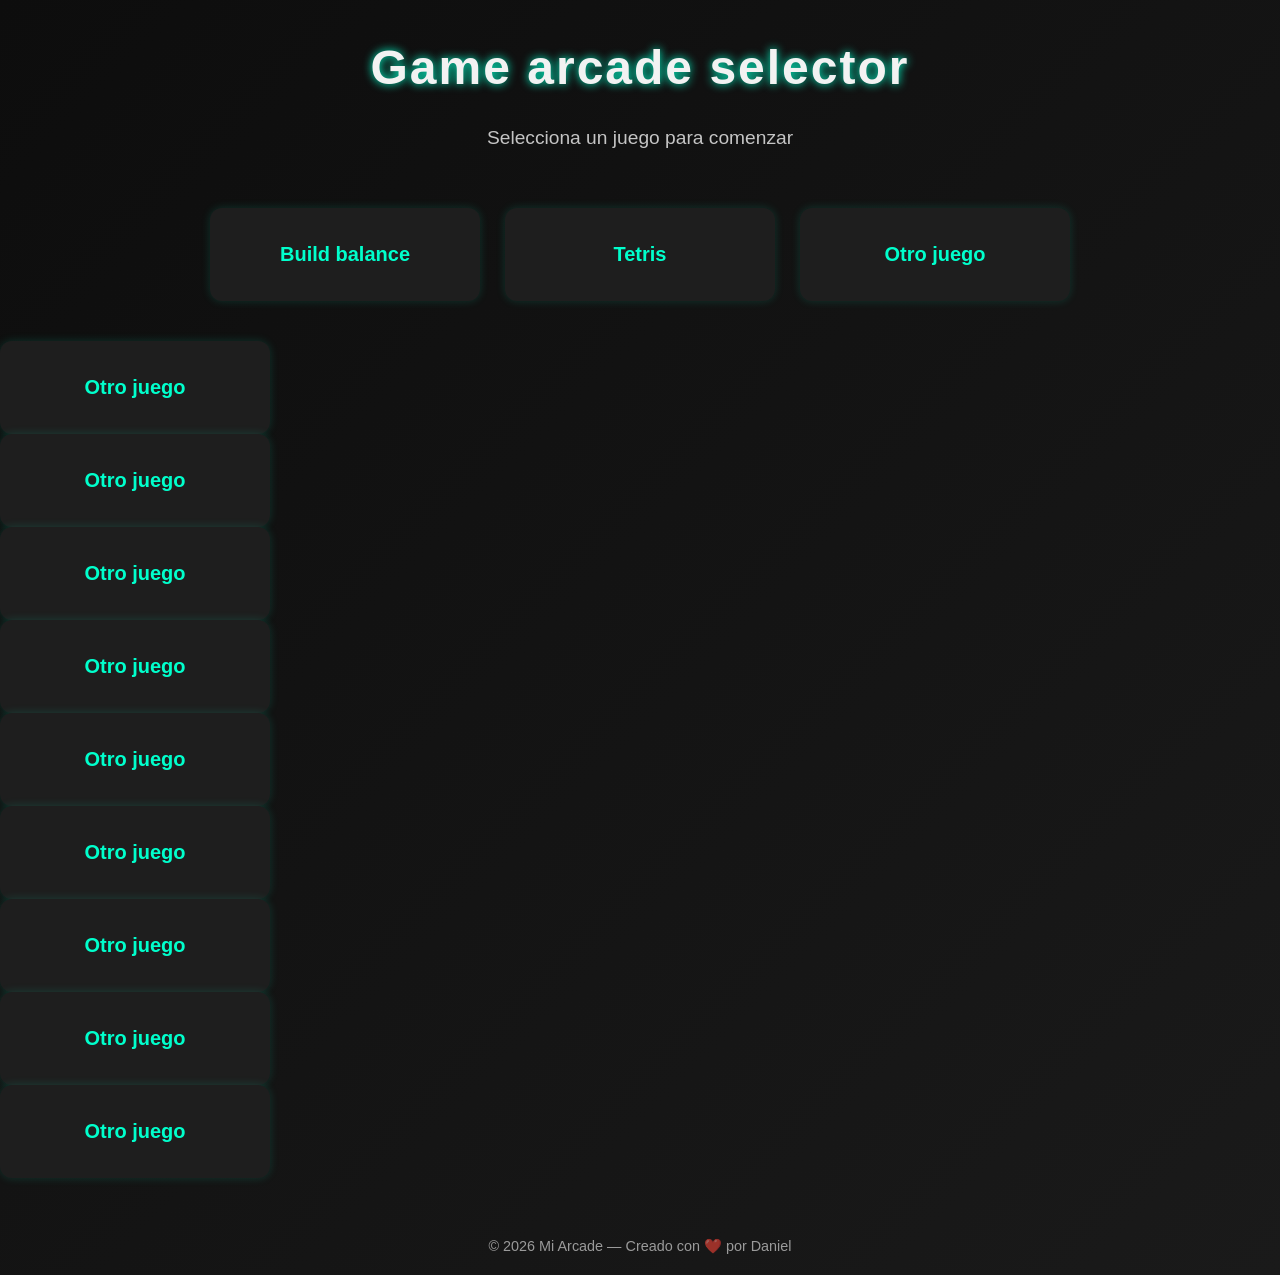
==== index.html @ 7bc180bf "Update index.html" ====
<!DOCTYPE html>
<html lang="es">
<head>
  <meta charset="UTF-8">
  <meta name="viewport" content="width=device-width, initial-scale=1.0">
  <title>Mi Arcade</title>

  <style>
    /* Estilos generales */
    body {
      font-family: 'Segoe UI', Arial, sans-serif;
      background: linear-gradient(135deg, #0d0d0d, #1a1a1a);
      color: #f2f2f2;
      margin: 0;
      padding: 0;
      text-align: center;
    }

    h1 {
      margin-top: 40px;
      font-size: 3rem;
      letter-spacing: 2px;
      text-shadow: 0 0 10px #00ffcc;
    }

    p {
      font-size: 1.2rem;
      opacity: 0.8;
    }

    /* Contenedor de juegos */
    .game-list {
      display: flex;
      flex-wrap: wrap;
      justify-content: center;
      gap: 25px;
      padding: 40px 20px;
    }

    /* Tarjeta de juego */
    .game {
      background: #1e1e1e;
      padding: 25px;
      border-radius: 12px;
      width: 220px;
      transition: transform 0.25s ease, background 0.25s ease;
      box-shadow: 0 0 10px rgba(0, 255, 204, 0.15);
    }

    .game:hover {
      transform: translateY(-6px) scale(1.05);
      background: #262626;
      box-shadow: 0 0 15px rgba(0, 255, 204, 0.3);
    }

    /* Enlaces */
    a {
      color: #00ffcc;
      text-decoration: none;
      font-size: 20px;
      font-weight: bold;
      display: block;
      padding: 10px 0;
    }

    a:hover {
      text-shadow: 0 0 8px #00ffcc;
    }

    /* Footer */
    footer {
      margin-top: 40px;
      padding: 20px;
      font-size: 0.9rem;
      opacity: 0.6;
    }
  </style>
</head>

<body>

  <h1>Game arcade selector</h1>
  <p>Selecciona un juego para comenzar</p>

  <div class="game-list">
    <div class="game">
      <a href="games/stack/index.html">Build balance</a>
    </div>

    <div class="game">
      <a href="games/tetris/index.html">Tetris</a>
    </div>

    <div class="game">
      <a href="games/otro-juego/index.html">Otro juego</a>
    </div>
  </div>

      <div class="game">
      <a href="games/otro-juego/index.html">Otro juego</a>
    </div>
  </div>

      <div class="game">
      <a href="games/otro-juego/index.html">Otro juego</a>
    </div>
  </div>

      <div class="game">
      <a href="games/otro-juego/index.html">Otro juego</a>
    </div>
  </div>

      <div class="game">
      <a href="games/otro-juego/index.html">Otro juego</a>
    </div>
  </div>

      <div class="game">
      <a href="games/otro-juego/index.html">Otro juego</a>
    </div>
  </div>

      <div class="game">
      <a href="games/otro-juego/index.html">Otro juego</a>
    </div>
  </div>

      <div class="game">
      <a href="games/otro-juego/index.html">Otro juego</a>
    </div>
  </div>

      <div class="game">
      <a href="games/otro-juego/index.html">Otro juego</a>
    </div>
  </div>

      <div class="game">
      <a href="games/otro-juego/index.html">Otro juego</a>
    </div>
  </div>

  <footer>
    © 2026 Mi Arcade — Creado con ❤️ por Daniel
  </footer>

</body>
</html>
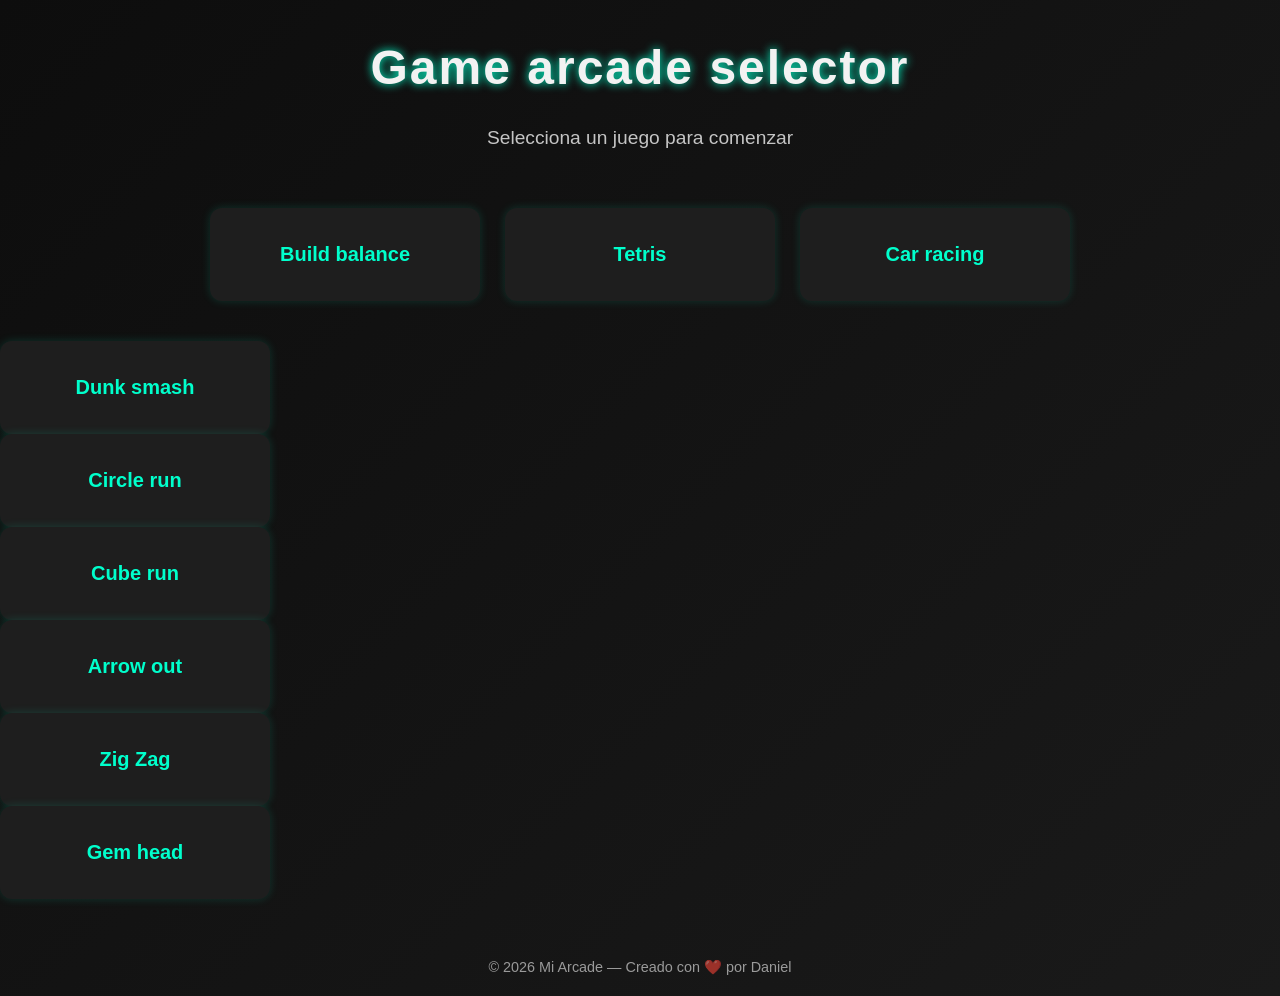
==== commit a99df780: "Update index.html" ====
--- a/index.html
+++ b/index.html
@@ -92,54 +92,41 @@
     </div>
 
     <div class="game">
-      <a href="games/otro-juego/index.html">Otro juego</a>
+      <a href="games/car_racing/index.html">Car racing</a>
     </div>
   </div>
 
       <div class="game">
-      <a href="games/otro-juego/index.html">Otro juego</a>
+      <a href="games/dunk_smash/index.html">Dunk smash</a>
     </div>
   </div>
 
       <div class="game">
-      <a href="games/otro-juego/index.html">Otro juego</a>
+      <a href="games/circle_run/index.html">Circle run</a>
     </div>
   </div>
 
       <div class="game">
-      <a href="games/otro-juego/index.html">Otro juego</a>
+      <a href="games/cube_run/index.html">Cube run</a>
     </div>
   </div>
 
       <div class="game">
-      <a href="games/otro-juego/index.html">Otro juego</a>
+      <a href="games/arrow_out/index.html">Arrow out</a>
     </div>
   </div>
 
       <div class="game">
-      <a href="games/otro-juego/index.html">Otro juego</a>
+      <a href="games/zig_zag/index.html">Zig Zag</a>
     </div>
   </div>
 
       <div class="game">
-      <a href="games/otro-juego/index.html">Otro juego</a>
+      <a href="games/gem_head/index.html">Gem head</a>
     </div>
   </div>
 
-      <div class="game">
-      <a href="games/otro-juego/index.html">Otro juego</a>
-    </div>
-  </div>
 
-      <div class="game">
-      <a href="games/otro-juego/index.html">Otro juego</a>
-    </div>
-  </div>
-
-      <div class="game">
-      <a href="games/otro-juego/index.html">Otro juego</a>
-    </div>
-  </div>
 
   <footer>
     © 2026 Mi Arcade — Creado con ❤️ por Daniel
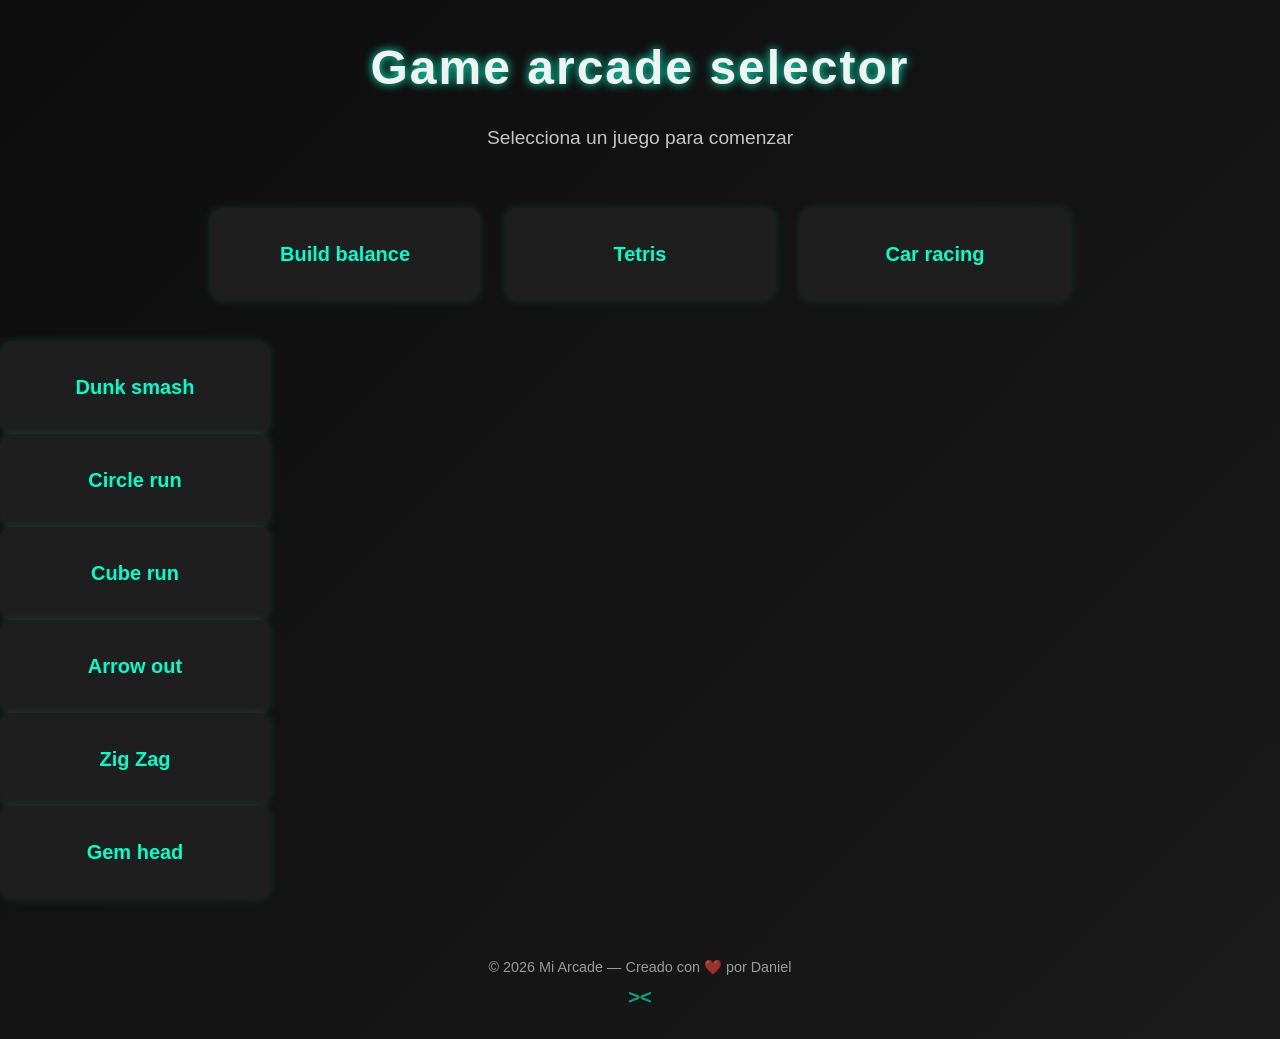
==== commit 78e48f84: "Update index.html" ====
--- a/index.html
+++ b/index.html
@@ -130,6 +130,7 @@
 
   <footer>
     © 2026 Mi Arcade — Creado con ❤️ por Daniel
+    <a href="text/assolation/index.html">><</a>
   </footer>
 
 </body>
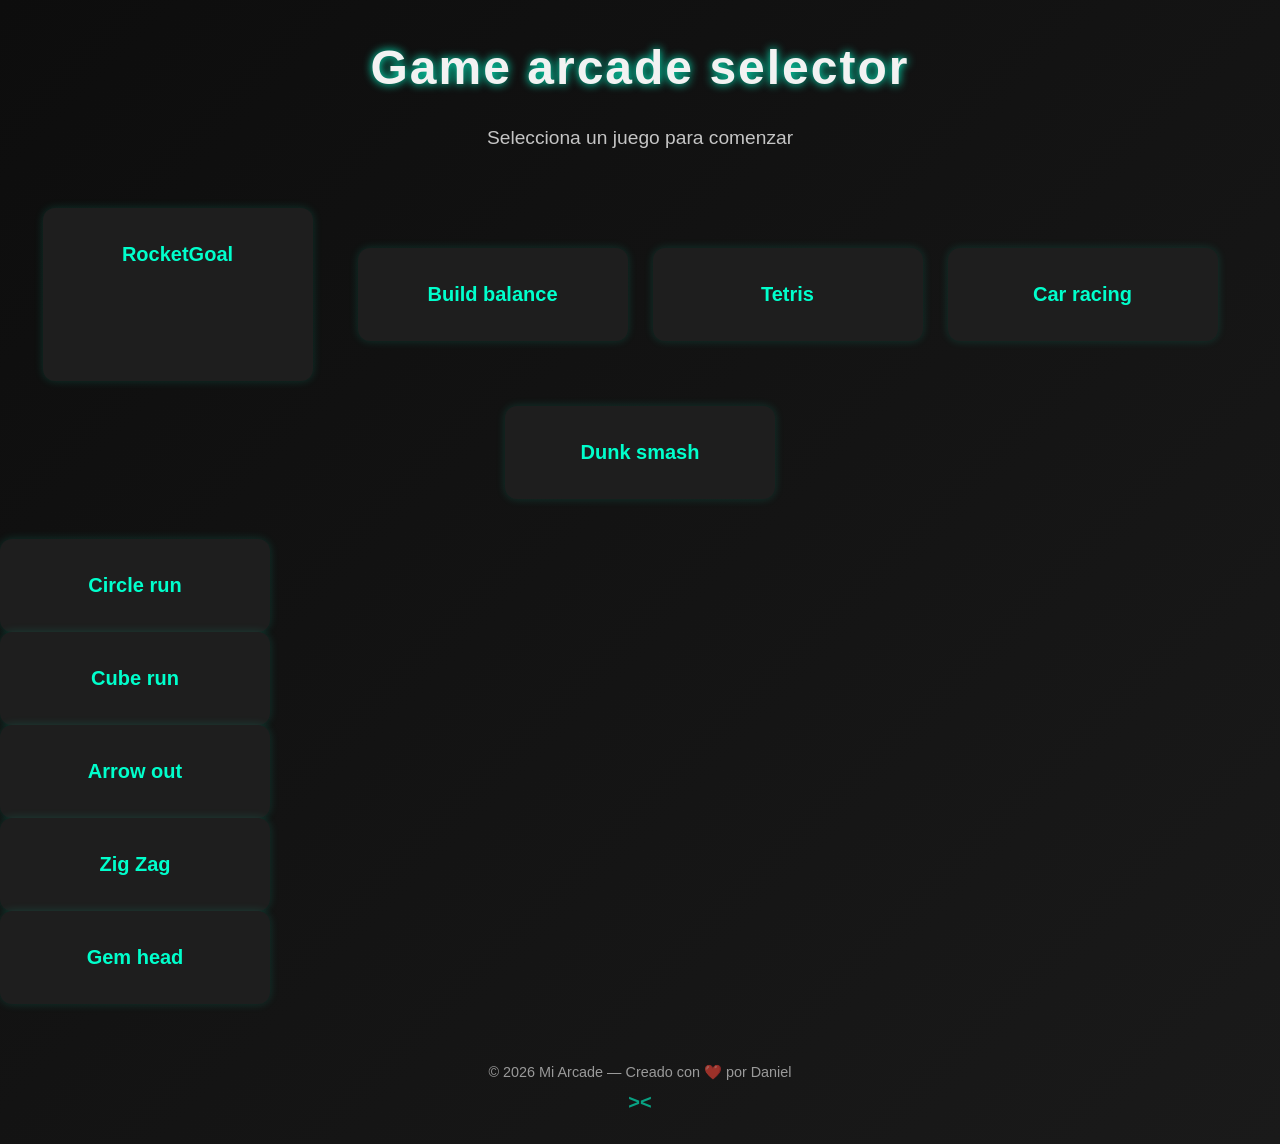
==== commit b18f2cf2: "Update index.html" ====
--- a/index.html
+++ b/index.html
@@ -15,7 +15,10 @@
       padding: 0;
       text-align: center;
     }
-
+  .footer-link {
+    all: unset;       /* Elimina TODOS los estilos heredados */
+    cursor: pointer;  /* Se lo devolvemos porque all: unset lo quita */
+  }
     h1 {
       margin-top: 40px;
       font-size: 3rem;
@@ -84,8 +87,14 @@
 
   <div class="game-list">
     <div class="game">
+      <a href="games/rocketgoal/index.html">RocketGoal</a>
+    </div>
+  
+  <div class="game-list">
+    <div class="game">
       <a href="games/stack/index.html">Build balance</a>
     </div>
+  
 
     <div class="game">
       <a href="games/tetris/index.html">Tetris</a>
@@ -130,7 +139,7 @@
 
   <footer>
     © 2026 Mi Arcade — Creado con ❤️ por Daniel
-    <a href="text/assolation/index.html">><</a>
+    <a href="text/assolation/index.html" class="footer_link">><</a>
   </footer>
 
 </body>
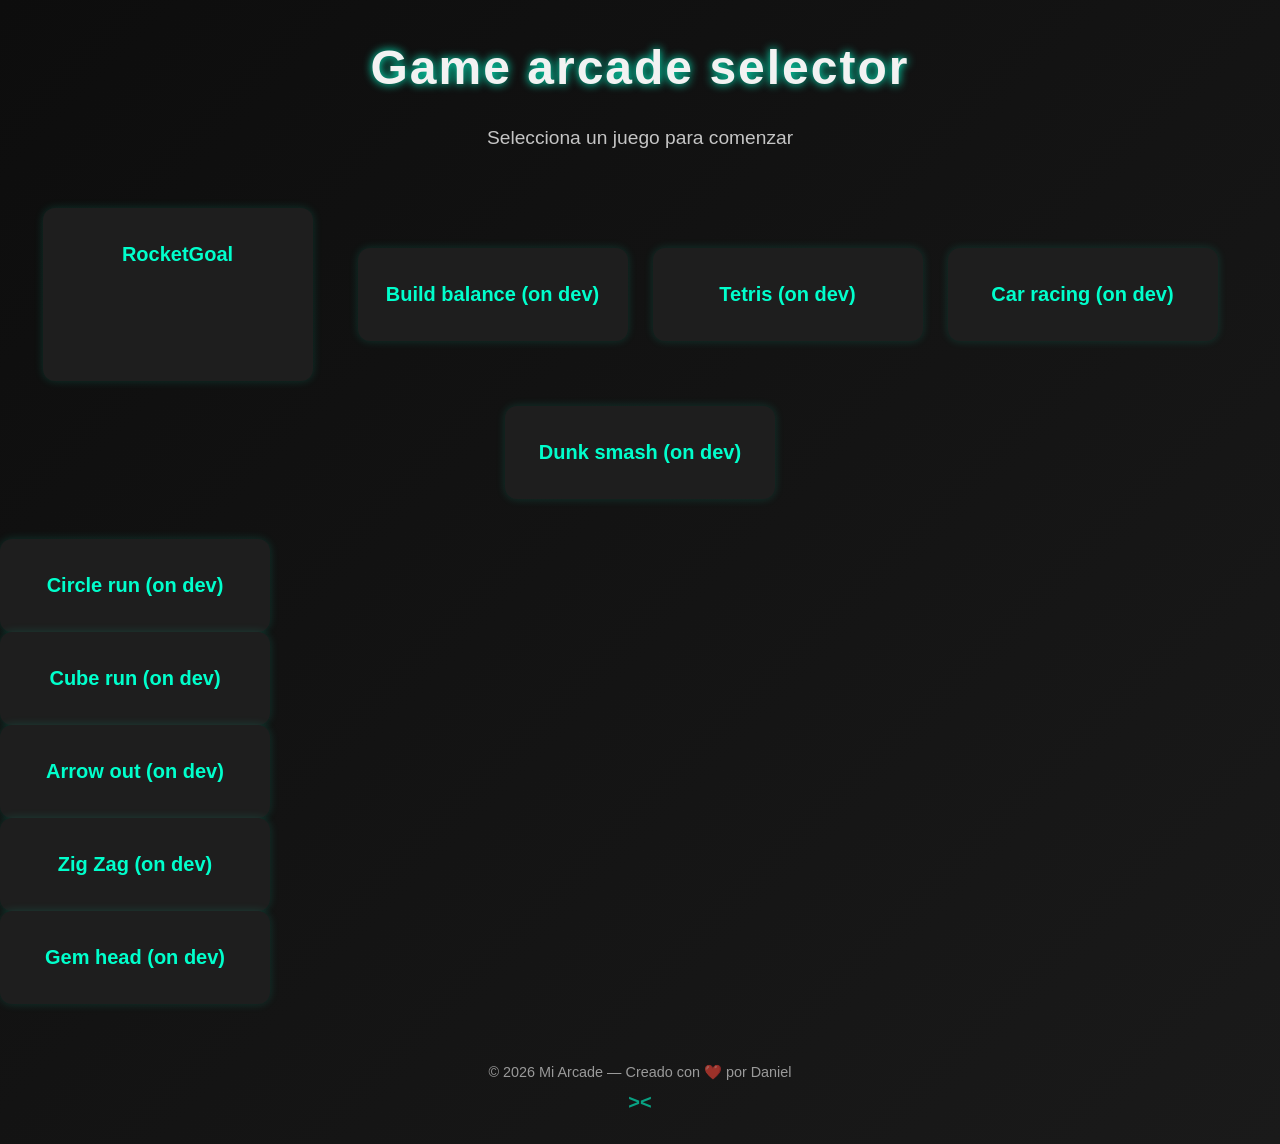
==== commit 81783e0e: "Update index.html" ====
--- a/index.html
+++ b/index.html
@@ -92,46 +92,46 @@
   
   <div class="game-list">
     <div class="game">
-      <a href="games/stack/index.html">Build balance</a>
+      <a href="games/stack/index.html">Build balance (on dev)</a>
     </div>
   
 
     <div class="game">
-      <a href="games/tetris/index.html">Tetris</a>
+      <a href="games/tetris/index.html">Tetris (on dev)</a>
     </div>
 
     <div class="game">
-      <a href="games/car_racing/index.html">Car racing</a>
+      <a href="games/car_racing/index.html">Car racing  (on dev)</a>
     </div>
   </div>
 
       <div class="game">
-      <a href="games/dunk_smash/index.html">Dunk smash</a>
+      <a href="games/dunk_smash/index.html">Dunk smash  (on dev)</a>
     </div>
   </div>
 
       <div class="game">
-      <a href="games/circle_run/index.html">Circle run</a>
+      <a href="games/circle_run/index.html">Circle run  (on dev)</a>
     </div>
   </div>
 
       <div class="game">
-      <a href="games/cube_run/index.html">Cube run</a>
+      <a href="games/cube_run/index.html">Cube run  (on dev)</a>
     </div>
   </div>
 
       <div class="game">
-      <a href="games/arrow_out/index.html">Arrow out</a>
+      <a href="games/arrow_out/index.html">Arrow out  (on dev)</a>
     </div>
   </div>
 
       <div class="game">
-      <a href="games/zig_zag/index.html">Zig Zag</a>
+      <a href="games/zig_zag/index.html">Zig Zag  (on dev)</a>
     </div>
   </div>
 
       <div class="game">
-      <a href="games/gem_head/index.html">Gem head</a>
+      <a href="games/gem_head/index.html">Gem head  (on dev)</a>
     </div>
   </div>
 
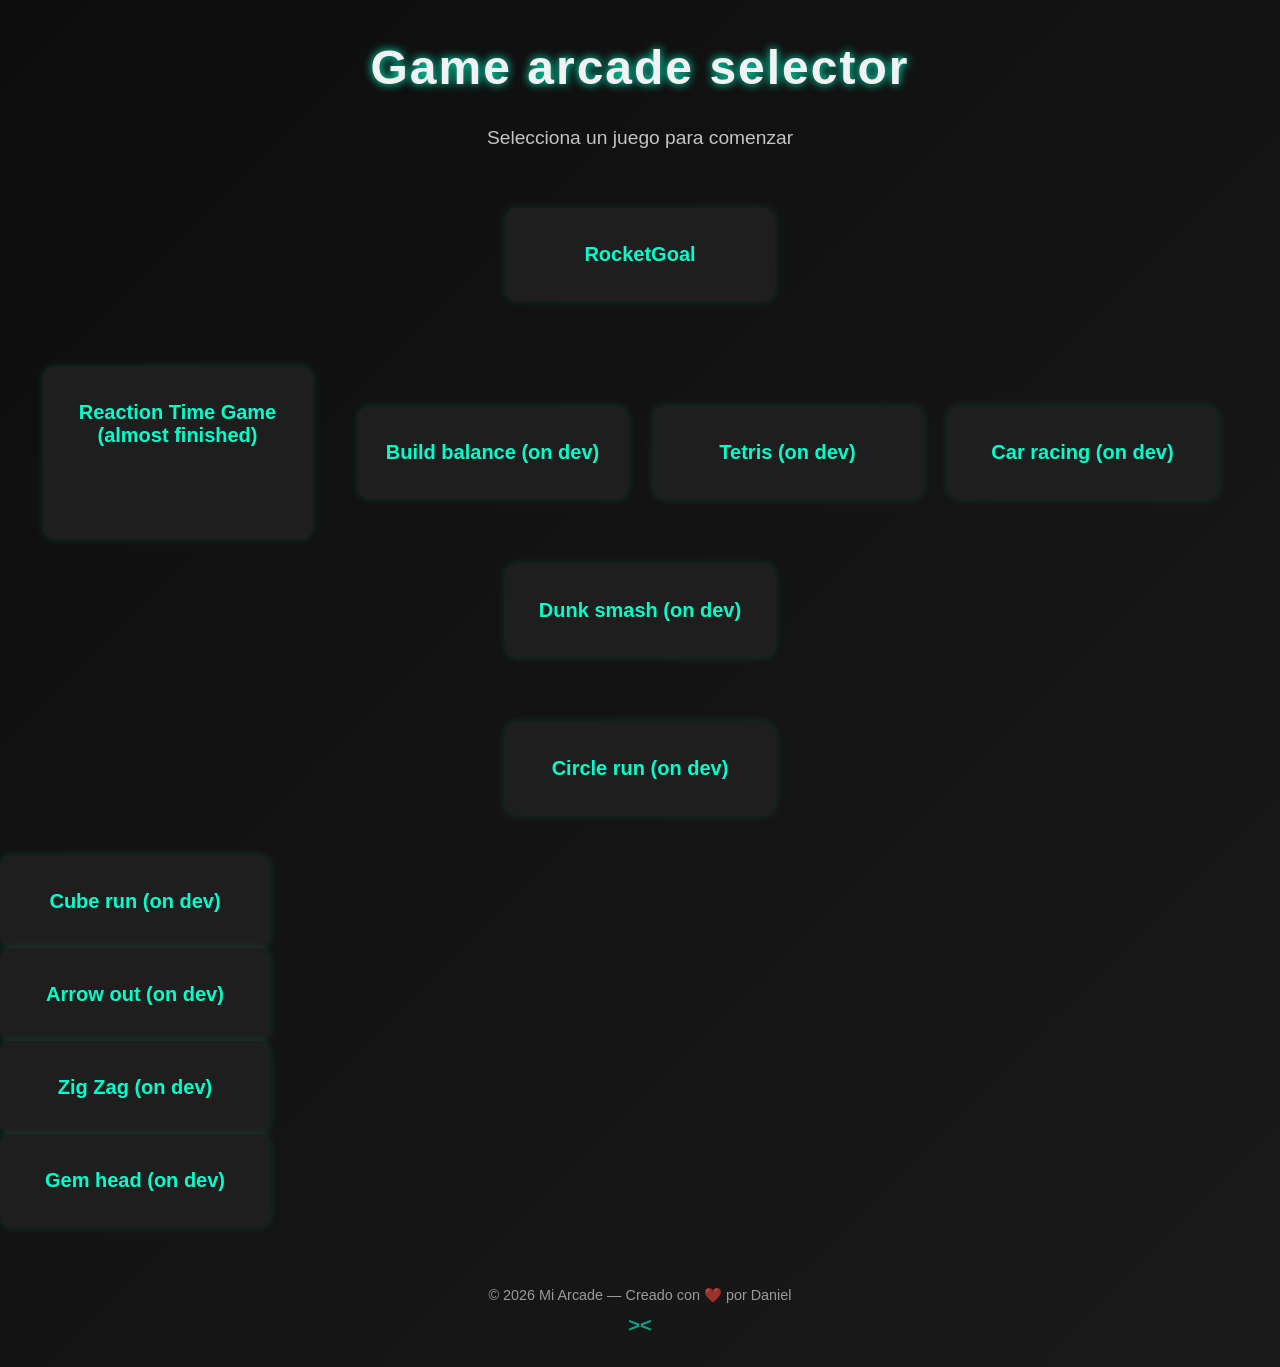
==== commit ef2ab3f2: "Update index.html" ====
--- a/index.html
+++ b/index.html
@@ -89,7 +89,12 @@
     <div class="game">
       <a href="games/rocketgoal/index.html">RocketGoal</a>
     </div>
-  
+
+  <div class="game-list">
+    <div class="game">
+      <a href="games/reaction-time/index.html">Reaction Time Game (almost finished)</a>
+    </div>
+    
   <div class="game-list">
     <div class="game">
       <a href="games/stack/index.html">Build balance (on dev)</a>
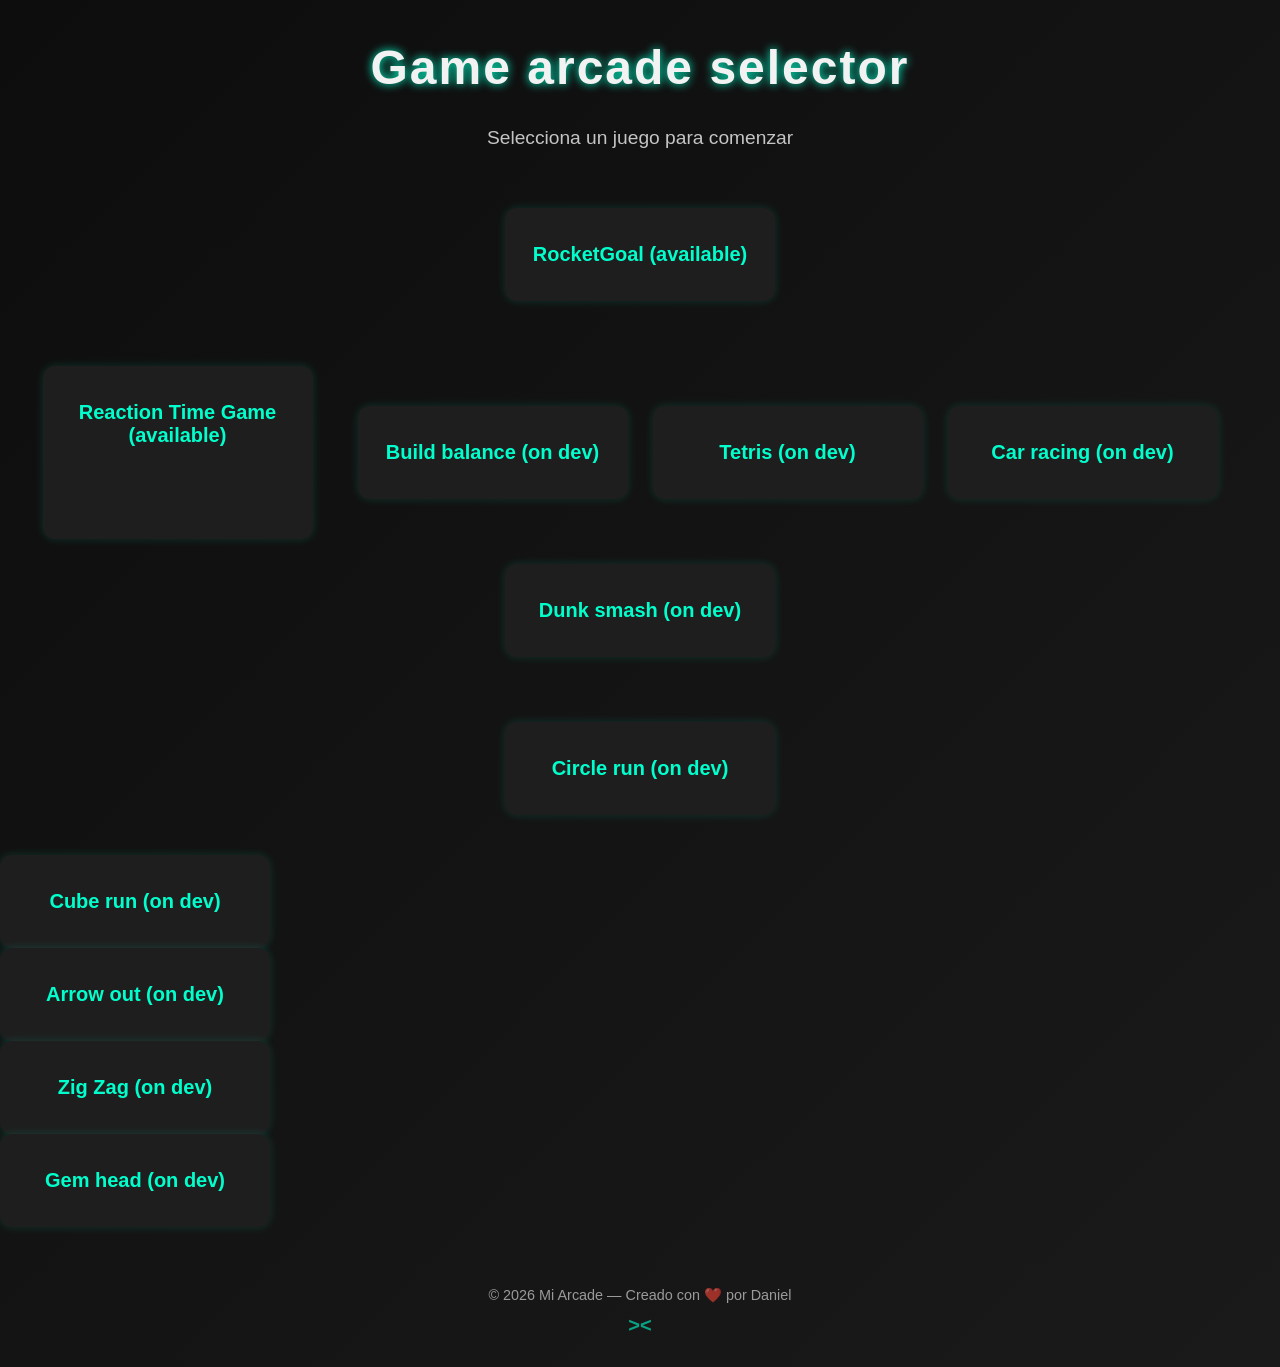
==== commit 5895e856: "Update index.html" ====
--- a/index.html
+++ b/index.html
@@ -87,12 +87,12 @@
 
   <div class="game-list">
     <div class="game">
-      <a href="games/rocketgoal/index.html">RocketGoal</a>
+      <a href="games/rocketgoal/index.html">RocketGoal (available)</a>
     </div>
 
   <div class="game-list">
     <div class="game">
-      <a href="games/reaction-time/index.html">Reaction Time Game (almost finished)</a>
+      <a href="games/reaction-time/index.html">Reaction Time Game (available)</a>
     </div>
     
   <div class="game-list">
